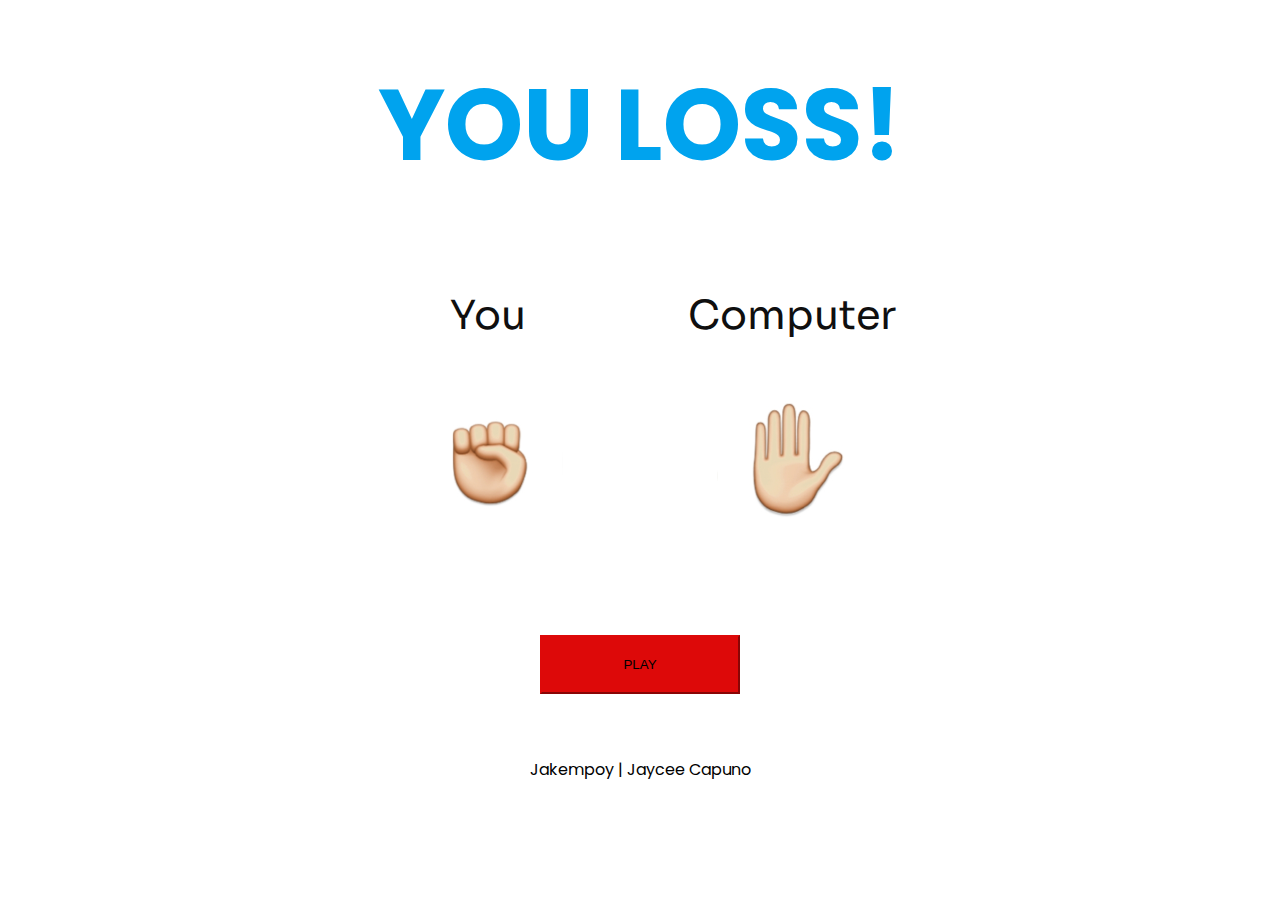
==== rsp/index.html @ dff5db05 "Rename RSP.html to index.html" ====
<!DOCTYPE html>
<html lang="en">
<head>
    <meta charset="UTF-8">
    <meta http-equiv="X-UA-Compatible" content="IE=edge">
    <meta name="viewport" content="width=device-width, initial-scale=1.0">
    <link rel="stylesheet" href="style.css">
    <title>Document</title>
</head>
<body>
    <div class="container">
    <h1>Game on!</h1>
    <div class="rsp">
        <p class="you">You</p>
        <img src="/images/rsp1.png" alt="" class="img1">
    </div>

    <div class="rsp">
        <p class="computer">Computer</p>
        <img src="/images/rsp2.png" alt="" class="img2">
        </div>

    <div class="click-me">
        <button id="button" onclick="window.location.reload();">PLAY</button>
    </div>

    </div>
    <script>
        // step 1: Randomizing images
        var randomPicture1 = Math.floor(Math.random() * 3) + 1;
        console.log(randomPicture1);

        // step 2: Creating variable called "randomImage"
        // rsp1 = ROCK rsp2 = SCISSOR rsp3 = PAPER
        var randomImage = "rsp" + randomPicture1 + ".jpg";
        console.log(randomImage);

        // step 3: adding the source value in our image
        var randomImageSource = "images/" + randomImage; //this is the destination folder
        console.log(randomImageSource);

        // step 4: dom manipulation for the image path
        var image1 = document.querySelectorAll("img")[0];

        // step 5: changing the image attribute
        image1.setAttribute('src',randomImageSource);

        // step 1: Randomizing images
         var randomPicture2 = Math.floor(Math.random() * 3) + 1;
        console.log(randomPicture2);

        // step 2: Creating variable called "randomImage"
        // rsp1 = ROCK rsp2 = SCISSOR rsp3 = PAPER
        var randomImage1 = "rsp" + randomPicture2 + ".jpg";
        console.log(randomImage1);

        // step 3: adding the source value in our image
        var randomImageSource1 = "images/" + randomImage1; //this is the destination folder
        console.log(randomImageSource1);

        // step 4: dom manipulation for the image path
        var image2 = document.querySelectorAll("img")[1];

        // step 5: changing the image attribute
        image2.setAttribute('src',randomImageSource1);

        // ----------------condition code
        var rock,paper,scissor;
        rock = "rsp1.jpg"
        paper = "rsp2.jpg"
        scissor = "rsp3.jpg"

        // step1: winner
        // rock wins?
        if(randomImage === rock && randomImage1 === scissor) {
            document.querySelector("h1").innerHTML = "YOU WIN!"
        }
        else if(randomImage === scissor && randomImage1 === rock){
            document.querySelector("h1").innerHTML = "YOU LOSS!"
        }
          // scissor wins?
        else if(randomImage === scissor && randomImage1 === paper) {
            document.querySelector("h1").innerHTML = "YOU WINS!"
        }
        else if(randomImage === paper && randomImage1 === scissor){
            document.querySelector("h1").innerHTML = "YOU LOSS!"
        }

          // paper wins?
        else if(randomImage === paper && randomImage1 === rock) {
            document.querySelector("h1").innerHTML = "YOU WIN!"
        }
        else if(randomImage === rock && randomImage1 === paper){
            document.querySelector("h1").innerHTML = "YOU LOSS!"
        }
        else {
            document.querySelector("h1").innerHTML = "DRAW!"
        }
    </script>
    
</body>
<footer>
    Jakempoy | Jaycee Capuno
</footer>
</html>
---- rsp/style.css ----
@import url('https://fonts.googleapis.com/css2?family=Lato:wght@100;700&family=Poppins:wght@300;600;700&family=Sora:wght@100&display=swap');
  
.container {
    width: 70%;
    margin: auto;
    text-align: center;
}

.rsp {
    text-align: center;
    display: inline-block;

}

body {
    background-color: #fff;
}

h1 {
    margin: 50px;
    font-family: 'Poppins', sans-serif;
    font-size: 100px;
    color: #00a3ee;
}

p {
    font-size: 40px;
    color: #0f0f0f;
    font-family: 'Sora', sans-serif;
}

img {
    width: 50%;
}

footer {
    margin-top: 5%;
    color: #000000;
    text-align: center;
    font-family: 'Poppins', sans-serif;
}

#button{
    background-color: #dd0909;
    border-color: #dd0909;
    cursor: pointer;
    overflow: hidden;
    outline: none;
    padding: 20px;
    width: 200px;
}
#button:hover{
    background-color: #ffffff;
}

.click-me {
    margin-top: 100px;
}
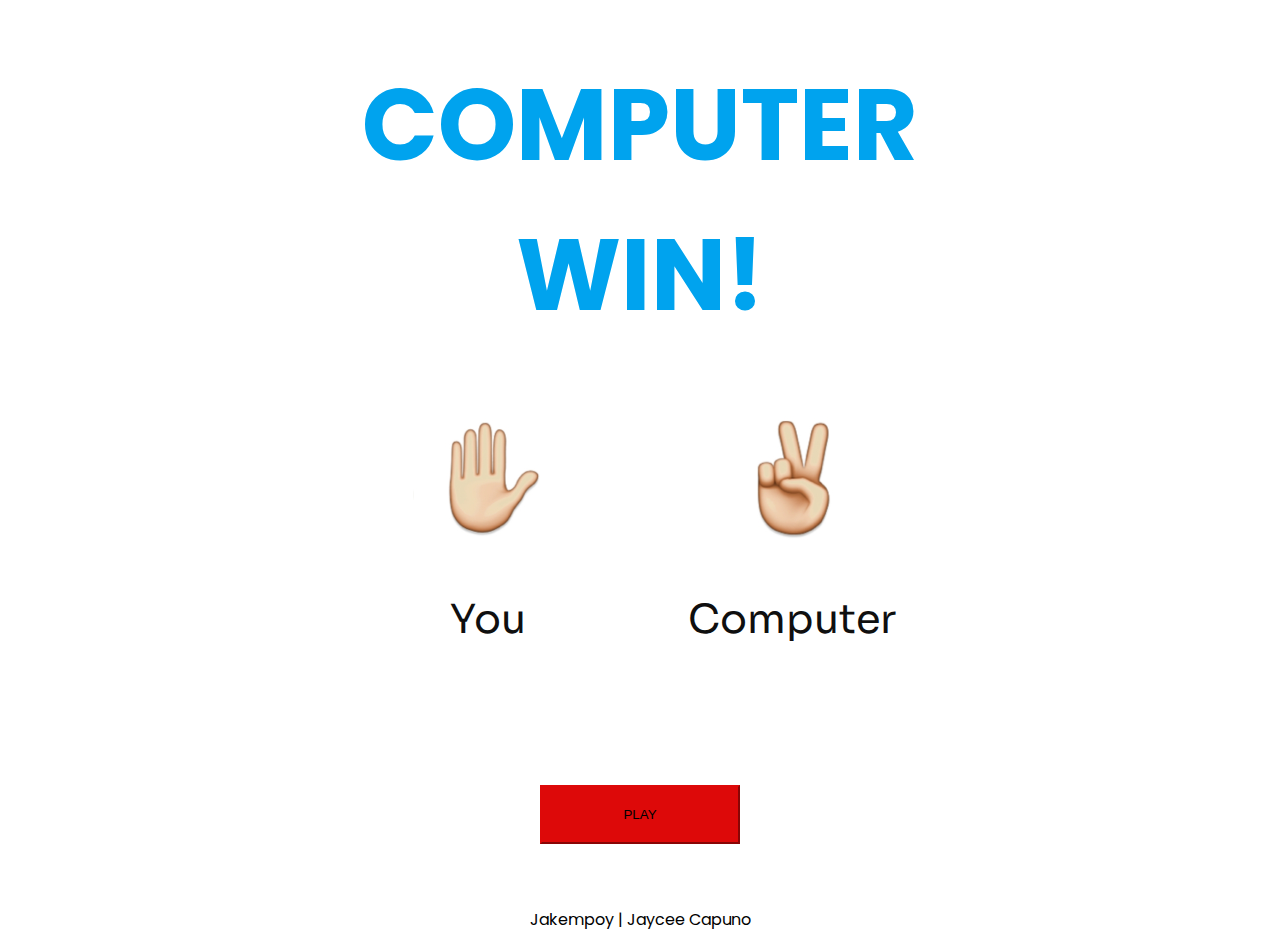
==== commit 24bdefcd: "Update index.html" ====
--- a/rsp/index.html
+++ b/rsp/index.html
@@ -12,13 +12,13 @@
     <div class="container">
     <h1>Game on!</h1>
     <div class="rsp">
+        <img src="/images/rsp1.png" alt="" class="img1">
         <p class="you">You</p>
-        <img src="/images/rsp1.png" alt="" class="img1">
     </div>
 
     <div class="rsp">
+        <img src="/images/rsp2.png" alt="" class="img2">
         <p class="computer">Computer</p>
-        <img src="/images/rsp2.png" alt="" class="img2">
         </div>
 
     <div class="click-me">
@@ -77,14 +77,14 @@
             document.querySelector("h1").innerHTML = "YOU WIN!"
         }
         else if(randomImage === scissor && randomImage1 === rock){
-            document.querySelector("h1").innerHTML = "YOU LOSS!"
+            document.querySelector("h1").innerHTML = "COMPUTER WIN!"
         }
           // scissor wins?
         else if(randomImage === scissor && randomImage1 === paper) {
             document.querySelector("h1").innerHTML = "YOU WINS!"
         }
         else if(randomImage === paper && randomImage1 === scissor){
-            document.querySelector("h1").innerHTML = "YOU LOSS!"
+            document.querySelector("h1").innerHTML = "COMPUTER WIN!"
         }
 
           // paper wins?
@@ -92,7 +92,7 @@
             document.querySelector("h1").innerHTML = "YOU WIN!"
         }
         else if(randomImage === rock && randomImage1 === paper){
-            document.querySelector("h1").innerHTML = "YOU LOSS!"
+            document.querySelector("h1").innerHTML = "COMPUTER WIN!"
         }
         else {
             document.querySelector("h1").innerHTML = "DRAW!"
